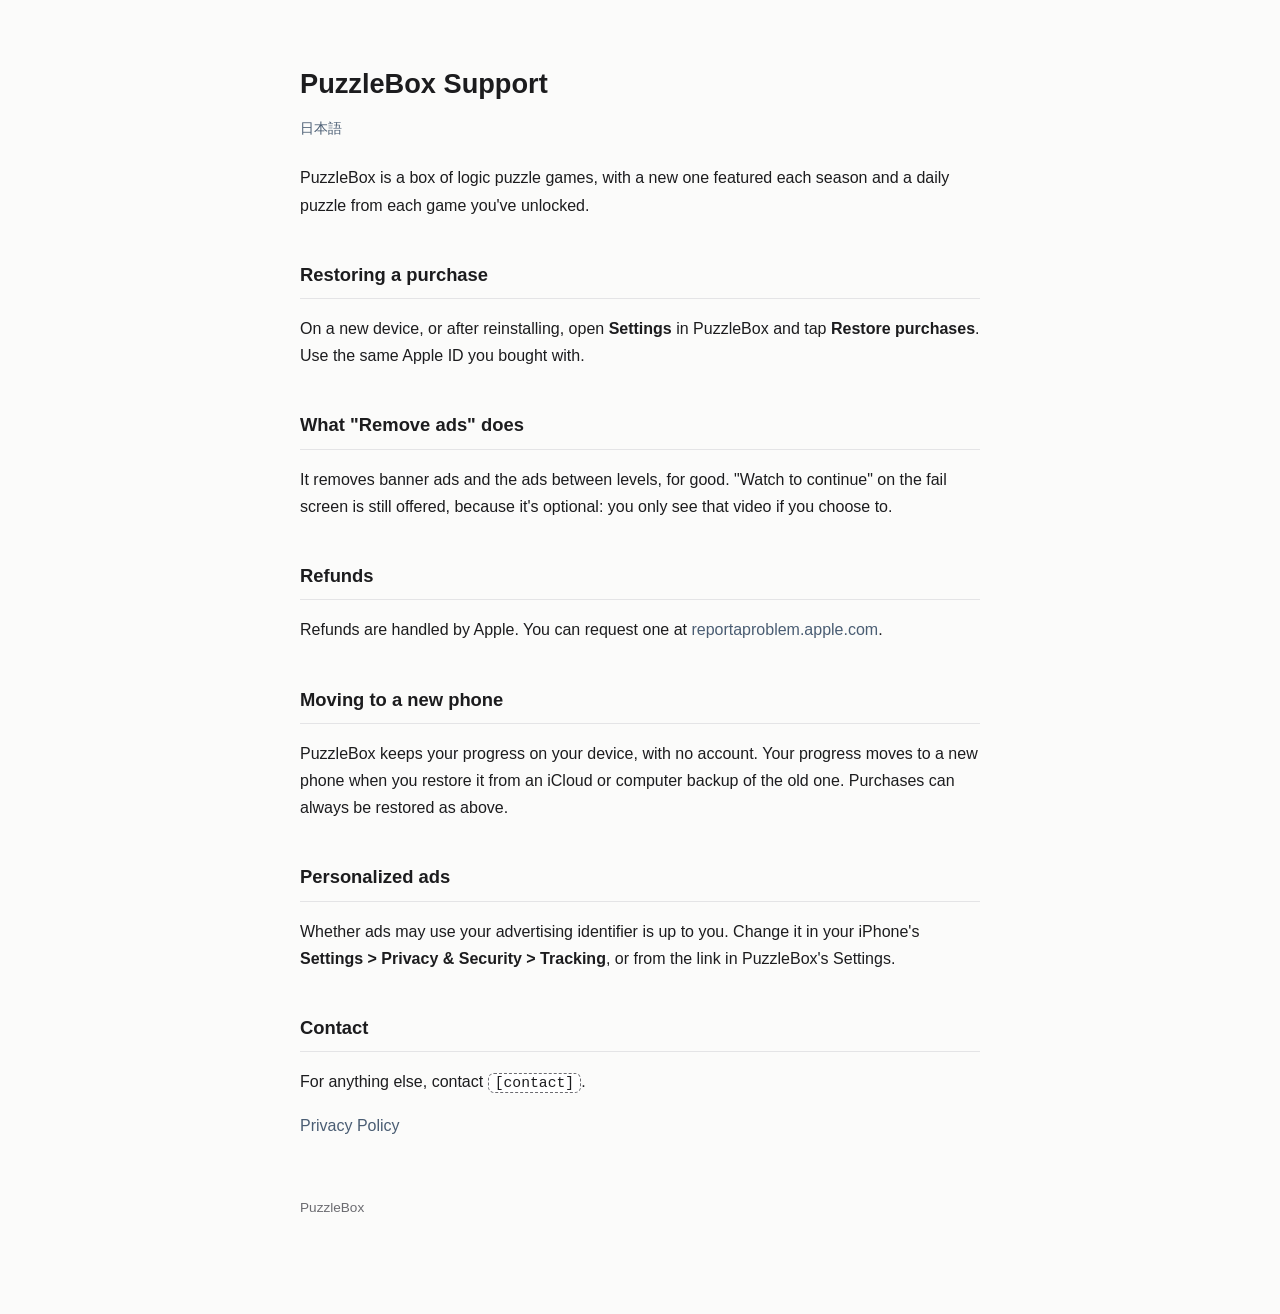
==== apps/puzzlebox/support/index.html @ 6e2384ed "puzzlebox support page Co-Authored-By: Claude Opus 5.5 <noreply@anthropic.com>" ====
<!doctype html>
<html lang="en">
<head>
<meta charset="utf-8">
<meta name="viewport" content="width=device-width, initial-scale=1">
<title>PuzzleBox Support</title>
<link rel="stylesheet" href="/assets/site.css">
</head>
<body>
<main>
  <h1>PuzzleBox Support</h1>
  <p class="lang"><a href="ja/" lang="ja">日本語</a></p>

  <p>
    PuzzleBox is a box of logic puzzle games, with a new one featured each
    season and a daily puzzle from each game you've unlocked.
  </p>

  <h2>Restoring a purchase</h2>
  <p>
    On a new device, or after reinstalling, open <strong>Settings</strong> in
    PuzzleBox and tap <strong>Restore purchases</strong>. Use the same Apple ID
    you bought with.
  </p>

  <h2>What "Remove ads" does</h2>
  <p>
    It removes banner ads and the ads between levels, for good. "Watch to
    continue" on the fail screen is still offered, because it's optional: you
    only see that video if you choose to.
  </p>

  <h2>Refunds</h2>
  <p>
    Refunds are handled by Apple. You can request one at
    <a href="https://reportaproblem.apple.com/" target="_blank" rel="noopener">reportaproblem.apple.com</a>.
  </p>

  <h2>Moving to a new phone</h2>
  <p>
    PuzzleBox keeps your progress on your device, with no account. Your
    progress moves to a new phone when you restore it from an iCloud or
    computer backup of the old one. Purchases can always be restored as above.
  </p>

  <h2>Personalized ads</h2>
  <p>
    Whether ads may use your advertising identifier is up to you. Change it in
    your iPhone's <strong>Settings &gt; Privacy &amp; Security &gt;
    Tracking</strong>, or from the link in PuzzleBox's Settings.
  </p>

  <h2>Contact</h2>
  <p>
    For anything else, contact
    <span class="placeholder">[contact]</span>.
  </p>

  <p><a href="../privacy/">Privacy Policy</a></p>

  <footer>PuzzleBox</footer>
</main>
</body>
</html>
---- assets/site.css ----
:root {
  color-scheme: light dark;
  --bg: #fbfbfa;
  --fg: #1c1c1e;
  --muted: #6b6b70;
  --accent: #4a5d73;
  --rule: #e4e4e6;
  --card: #ffffff;
}
@media (prefers-color-scheme: dark) {
  :root {
    --bg: #121214;
    --fg: #ececee;
    --muted: #9a9aa0;
    --accent: #a9bbd0;
    --rule: #2a2a2d;
    --card: #1a1a1d;
  }
}
* { box-sizing: border-box; }
body {
  margin: 0;
  background: var(--bg);
  color: var(--fg);
  font: 16px/1.7 -apple-system, BlinkMacSystemFont, "Hiragino Sans", "Hiragino Kaku Gothic ProN", "Segoe UI", Roboto, "Noto Sans JP", Helvetica, Arial, sans-serif;
  padding: 48px 20px 96px;
}
main { max-width: 680px; margin: 0 auto; }
h1 { font-size: 1.7rem; line-height: 1.3; margin-bottom: 4px; }
.updated { color: var(--muted); font-size: 0.9rem; margin-bottom: 40px; }
.lang { font-size: 0.9rem; margin-bottom: 24px; }
h2 {
  font-size: 1.15rem;
  margin-top: 40px;
  margin-bottom: 12px;
  padding-bottom: 8px;
  border-bottom: 1px solid var(--rule);
}
ul { padding-left: 1.2em; }
a { color: var(--accent); text-decoration: none; }
a:hover { text-decoration: underline; }
.placeholder {
  background: var(--card);
  border: 1px dashed var(--muted);
  border-radius: 6px;
  padding: 1px 6px;
  font-family: ui-monospace, SFMono-Regular, Menlo, monospace;
  font-size: 0.92em;
}
table { width: 100%; border-collapse: collapse; margin-top: 8px; }
th, td {
  text-align: left;
  vertical-align: top;
  padding: 12px 8px;
  border-bottom: 1px solid var(--rule);
}
th { width: 32%; font-weight: 600; }
@media (max-width: 520px) {
  th, td { display: block; width: 100%; padding: 4px 0; }
  th { padding-top: 14px; border-bottom: none; }
  td { padding-bottom: 14px; }
}
footer { margin-top: 56px; color: var(--muted); font-size: 0.85rem; }
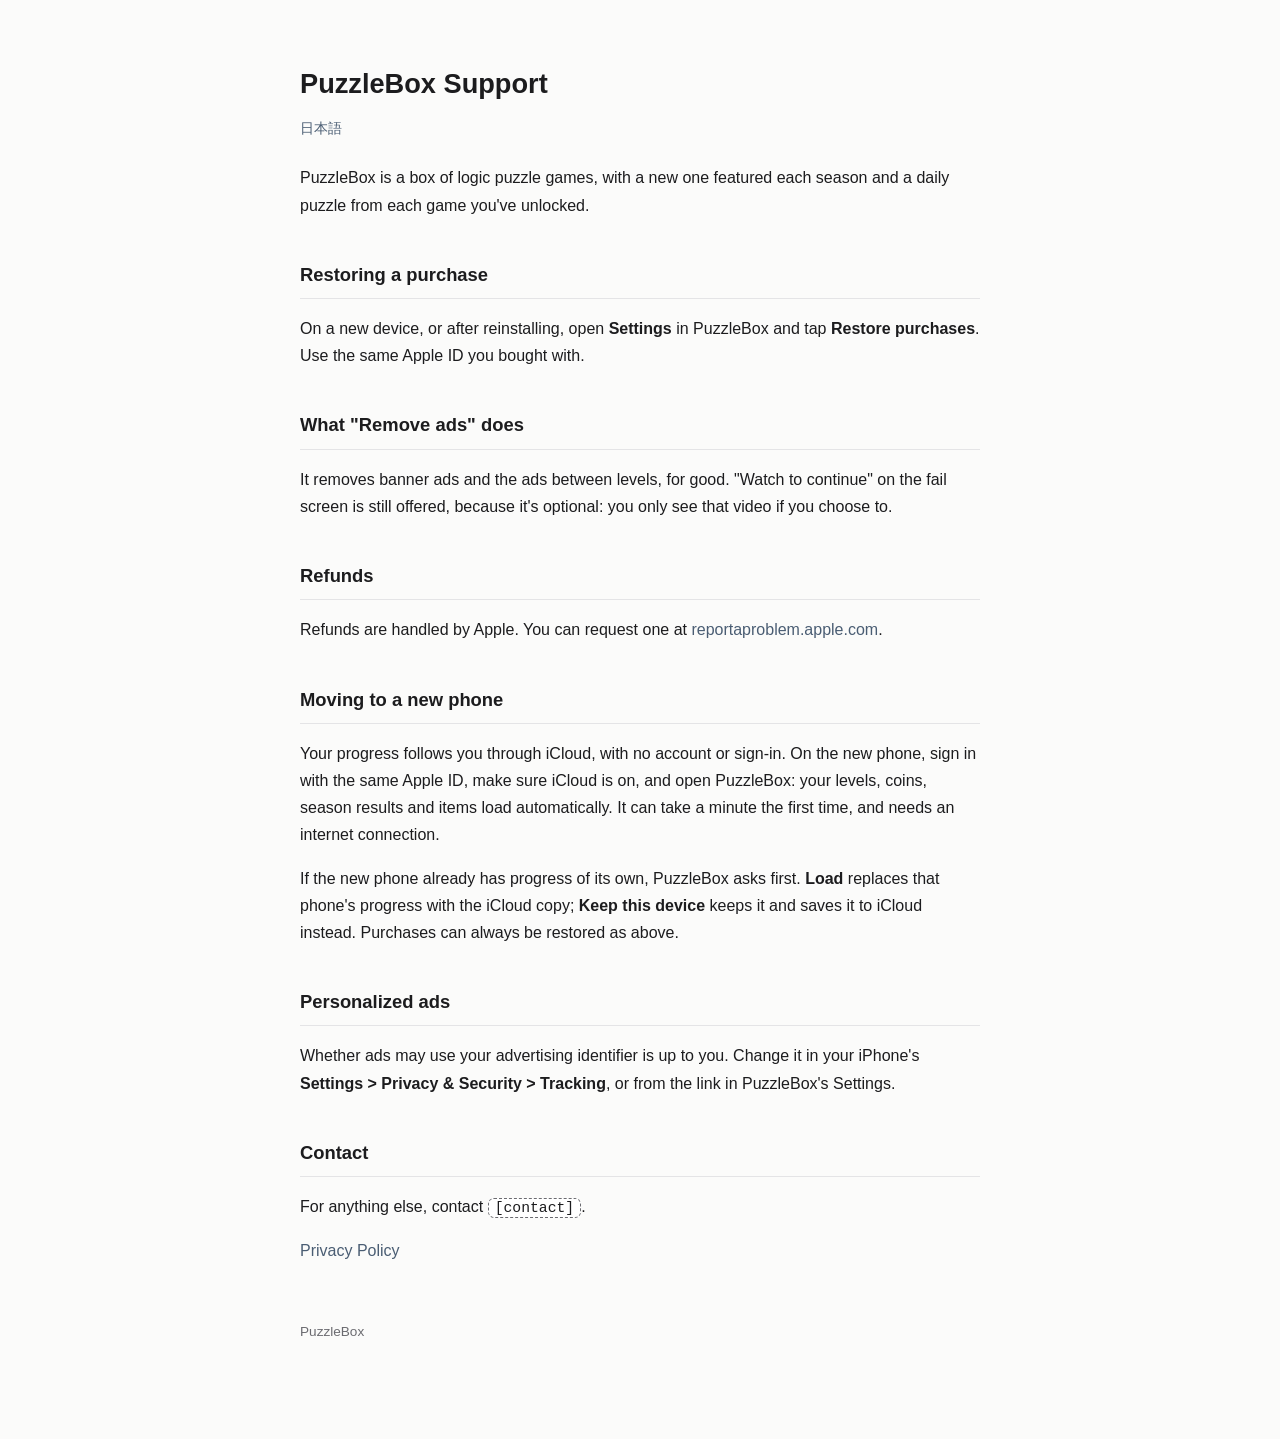
==== commit 6c45199f: "puzzlebox support: moving to a new phone through iCloud Co-Authored-By: Claude Opus 5.5 <noreply@ant" ====
--- a/apps/puzzlebox/support/index.html
+++ b/apps/puzzlebox/support/index.html
@@ -38,9 +38,17 @@
 
   <h2>Moving to a new phone</h2>
   <p>
-    PuzzleBox keeps your progress on your device, with no account. Your
-    progress moves to a new phone when you restore it from an iCloud or
-    computer backup of the old one. Purchases can always be restored as above.
+    Your progress follows you through iCloud, with no account or sign-in. On
+    the new phone, sign in with the same Apple ID, make sure iCloud is on,
+    and open PuzzleBox: your levels, coins, season results and items load
+    automatically. It can take a minute the first time, and needs an internet
+    connection.
+  </p>
+  <p>
+    If the new phone already has progress of its own, PuzzleBox asks first.
+    <strong>Load</strong> replaces that phone's progress with the iCloud copy;
+    <strong>Keep this device</strong> keeps it and saves it to iCloud instead.
+    Purchases can always be restored as above.
   </p>
 
   <h2>Personalized ads</h2>
